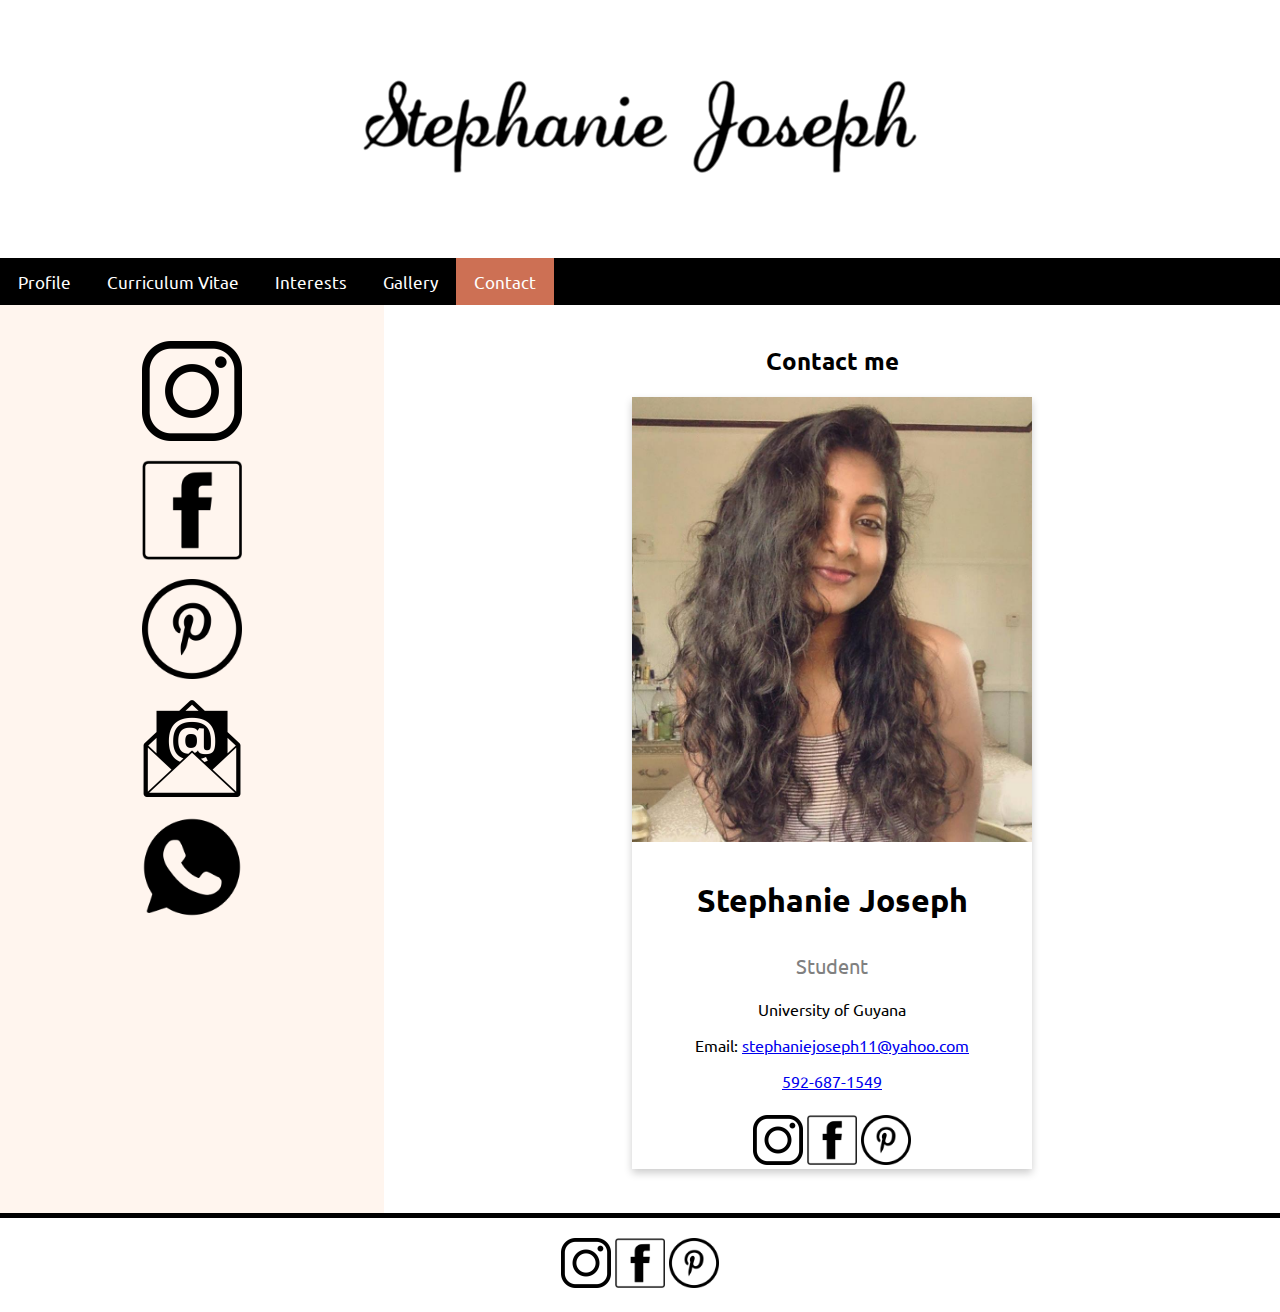
==== contact.html @ dca3a4a3 "First Commit" ====
<!DOCTYPE html>
<html lang="en">
<head>
<meta charset="UTF-8">
<meta name="viewport" content="width=device-width, initial-scale=1">
<link href="https://fonts.googleapis.com/css?family=Ubuntu" rel="stylesheet">
<link rel="stylesheet" href= "style.css">
<link rel="icon" type="image/png" href="fav.png">
<title>Stephanie Joseph</title>
<style>
 h3 {
   text-decoration: underline
 }
 </style>
</head>
<body>

<div class="header">
  <center><img src= "name.png"><center>
</div>

<div class="topnav" id="myTopnav">
  <a href="index.html" >Profile</a>
  <a href="cv.html">Curriculum Vitae</a>
  <a href="interests.html">Interests</a>
  <a href="gallery.html">Gallery</a>
  <a href="contact.html" class="active">Contact</a>
  <a href="javascript:void(0);" style="font-size:15px;" class="icon" onclick="myFunction()">&#9776;</a>
</div>

<script>
function myFunction() {
    var x = document.getElementById("myTopnav");
    if (x.className === "topnav") {
        x.className += " responsive";
    } else {
        x.className = "topnav";
    }
}
</script>

<div class="row">
  <div class="side">
    <center>
  <p><a href="https://www.instagram.com/stephie.lj/" target="_blank"><img src="insta.png" width="100px" height="100px"></a></p>
  <p><a href="https://www.facebook.com/stephanie.joseph.31337" target="_blank"><img src="fb.png" width="100px" height="100px"></a></p>
  <p><a href="https://www.pinterest.com/stephiejoseph/" target="_blank"><img src="pin.png" width="100px" height="100px"></a></p>
  <p><a href="mailto: stephaniejoseph11@yahoo.com" target="_blank"><img src="email.png" width="100px" height="100px"></a></p>
  <p><a href="tel:592-687-1549" target="_blank"><img src="whatsapp.png" width="100px" height="100px"></a></p>
    </center>
  </div>
  <div class="main">
    <h2 style="text-align:center">Contact me</h2>

<div class="card">
<img src="img6.jpg" alt="Stephanie" style="width:100%">
<h1>Stephanie Joseph</h1>
<p class="title">Student</p>
<p>University of Guyana</p>
<p>Email: <a href="mailto: stephaniejoseph11@yahoo.com">stephaniejoseph11@yahoo.com</a><p>
<p><a href="tel:592-687-1549">592-687-1549</a></p>
<div style="margin: 24px 0;">
  <a href="https://www.instagram.com/stephie.lj/" target="_blank"><img src="insta.png" width="50px" height="50px"></a>
  <a href="https://www.facebook.com/stephanie.joseph.31337" target="_blank"><img src="fb.png" width="50px" height="50px"></a>
  <a href="https://www.pinterest.com/stephiejoseph/" target="_blank"><img src="pin.png" width="50px" height="50px"></a>
</div>
  </div>
</div>
</div>
<div class="footer">
  <center>
  <a href="https://www.instagram.com/stephie.lj/" target="_blank"><img src="insta.png" width="50px" height="50px"></a>
  <a href="https://www.facebook.com/stephanie.joseph.31337" target="_blank"><img src="fb.png" width="50px" height="50px"></a>
  <a href="https://www.pinterest.com/stephiejoseph/" target="_blank"><img src="pin.png" width="50px" height="50px"></a>
</center>
</div>

</body>
</html>
---- style.css ----
* {
    box-sizing: border-box;
}

@font-face {
    font-family: 'adine_kirnbergregular';
    src: url('adine_kirnberg-webfont.woff2') format('woff2'),
         url('adine_kirnberg-webfont.woff') format('woff');
    font-weight: normal;
    font-style: normal;
}

h1,h2,h3,h4,p,th,td, button, a {
    font-family: 'Ubuntu', sans-serif;
}

button {
  font-size: 1rem;
}

h1 {
  line-height: 2;
}

#intro {
  line-height: 3;
  letter-spacing: 3;
  text-align: justify;
  font-size: 20px;
}
/* Style the body */
body {
    margin: 0;
}

/* Header/logo Title */
.header {
    padding: 60px;
    text-align: center;
    color: black;
}

.header , .footer {
  background-image: url("bg.JPG");

}

/* Increase the font size of the heading */
.header h1 {
    font-size: 40px;
    font-family: 'adine_kirnbergregular';
}

/* Style the top navigation bar */
#myTopnav {
  position: sticky;
  top: 0%;
  z-index: 1000;
}

.topnav {
  overflow: hidden;
  background-color: black;
}

.topnav a {
  float: left;
  display: block;
  color: white;
  text-align: center;
  padding: 13px 18px;
  text-decoration: none;
  font-size: 17px;
}

.topnav a:hover {
  background-color: #ddd;
  color: black;
}

.active {
  background-color: #CD7054;
  color: white;
}

.topnav .icon {
  display: none;
}

@media screen and (max-width: 600px) {
  .topnav a:not(:first-child) {display: none;}
  .topnav a.icon {
    float: right;
    display: block;
  }
}

@media screen and (max-width: 600px) {
  .topnav.responsive {position: relative;}
  .topnav.responsive .icon {
    position: absolute;
    right: 0;
    top: 0;
  }
  .topnav.responsive a {
    float: none;
    display: block;
    text-align: left;
  }
}

/* Column container */
.row {
    display: -ms-flexbox; /* IE10 */
    display: flex;
    -ms-flex-wrap: wrap; /* IE10 */
    flex-wrap: wrap;
}

/* Create two unequal columns that sits next to each other */
/* Sidebar/left column */
.side {
    -ms-flex: 30%; /* IE10 */
    flex: 30%;
    background-color: #FFF5EE;
    padding: 20px;
}

/* Main column */
.main {
    -ms-flex: 70%; /* IE10 */
    flex: 70%;
    background-color: white;
    padding: 20px;
}

/* Footer */
.footer {
    border-top: 5px solid black;
    padding: 20px;
    text-align: center;
}

/* Responsive layout - when the screen is less than 700px wide, make the two columns stack on top of each other instead of next to each other */
@media screen and (max-width: 700px) {
    .row {
        flex-direction: column;
    }
}

/* Responsive layout - when the screen is less than 400px wide, make the navigation links stack on top of each other instead of next to each other */
@media screen and (max-width: 400px) {
    .navbar a {
        float: none;
        width: 100%;
    }
}

table {
    border-collapse: collapse;
    border-spacing: 0;
    width: 100%;
    border: 2px solid #CD7054;
}

th, td {
    border: 2px solid #CD7054;
    text-align: left;
    padding: 8px;
}

/* The actual timeline (the vertical ruler) */
.timeline {
    position: relative;
    max-width: 1200px;
}

/* The actual timeline (the vertical ruler) */
.timeline::after {
    content: '';
    position: absolute;
    width: 6px;
    background-color: #CD7054;
    top: 0;
    bottom: 0;
    left: 50%;
    margin-left: -3px;
}

/* Container around content */
.container {
    padding: 10px 40px;
    position: relative;
    background-color: inherit;
    width: 50%;
}

/* The circles on the timeline */
.container::after {
    content: '';
    position: absolute;
    width: 25px;
    height: 25px;
    right: -17px;
    background-color: white;
    border: 4px solid #CD7054;
    top: 15px;
    border-radius: 50%;
}

/* Place the container to the left */
.left {
    left: 0;
}

/* Place the container to the right */
.right {
    left: 50%;
}

/* Add arrows to the left container (pointing right) */
.left::before {
    content: " ";
    height: 0;
    position: absolute;
    top: 22px;
    width: 0;
    z-index: 1;
    right: 30px;
    border: medium solid white;
    border-width: 10px 0 10px 10px;
    border-color: transparent transparent transparent white;
}

/* Add arrows to the right container (pointing left) */
.right::before {
    content: " ";
    height: 0;
    position: absolute;
    top: 22px;
    width: 0;
    z-index: 1;
    left: 30px;
    border: medium solid white;
    border-width: 10px 10px 10px 0;
    border-color: transparent white transparent transparent;
}

/* Fix the circle for containers on the right side */
.right::after {
    left: -16px;
}

/* The actual content */
.content {
    padding: 20px 30px;
    background-color: white;
    position: relative;
    border-radius: 6px;
    text-align: center;
}

/* Media queries - Responsive timeline on screens less than 600px wide */
@media screen and (max-width: 600px) {
  /* Place the timelime to the left */
  .timeline::after {
    left: 31px;
  }

  /* Make sure that all arrows are pointing leftwards */
  .container::before {
    left: 60px;
    border: medium solid white;
    border-width: 10px 10px 10px 0;
    border-color: transparent white transparent transparent;
  }

  /* Make sure all circles are at the same spot */
  .left::after, .right::after {
    left: 15px;
  }

  /* Make all right containers behave like the left ones */
  .right {
    left: 0%;
  }
}

.row1 {
    margin: 10px -16px;
}

/* Add padding BETWEEN each column */
.row1,
.row1 > .column1 {
    padding: 8px;
}

/* Create three equal columns that floats next to each other */
.column1 {
    float: left;
    width: 33.33%;
    display: none; /* Hide all elements by default */
}

/* Clear floats after rows */
.row1:after {
    content: "";
    display: table;
    clear: both;
}

/* Content */
.content {
    background-color: white;
    padding: 10px;
}

/* The "show" class is added to the filtered elements */
.show {
  display: block;
}

/* Style the buttons */
.btn {
  border: none;
  outline: none;
  padding: 12px 16px;
  background-color: white;
  cursor: pointer;
}

.btn:hover {
  background-color: #ddd;
}

.btn.active {
  background-color: #666;
  color: white;
}

div.gallery {
    margin: 12px;
    border: 1px solid black;
    float: left;
    width: 200px;
}

div.gallery:hover {
    border: 2px solid black;
}

div.gallery img {
    width: 100%;
    height: auto;
}

div.desc {
    padding: 15px;
    text-align: center;
    background-color: #FFF5EE;
}

.card {
  box-shadow: 0 4px 8px 0 rgba(0, 0, 0, 0.2);
  max-width: 400px;
  margin: auto;
  text-align: center;
  font-family: arial;
}

.title {
  color: grey;
  font-size: 20px;
}

button:hover, a:hover {
  opacity: 0.7;
}
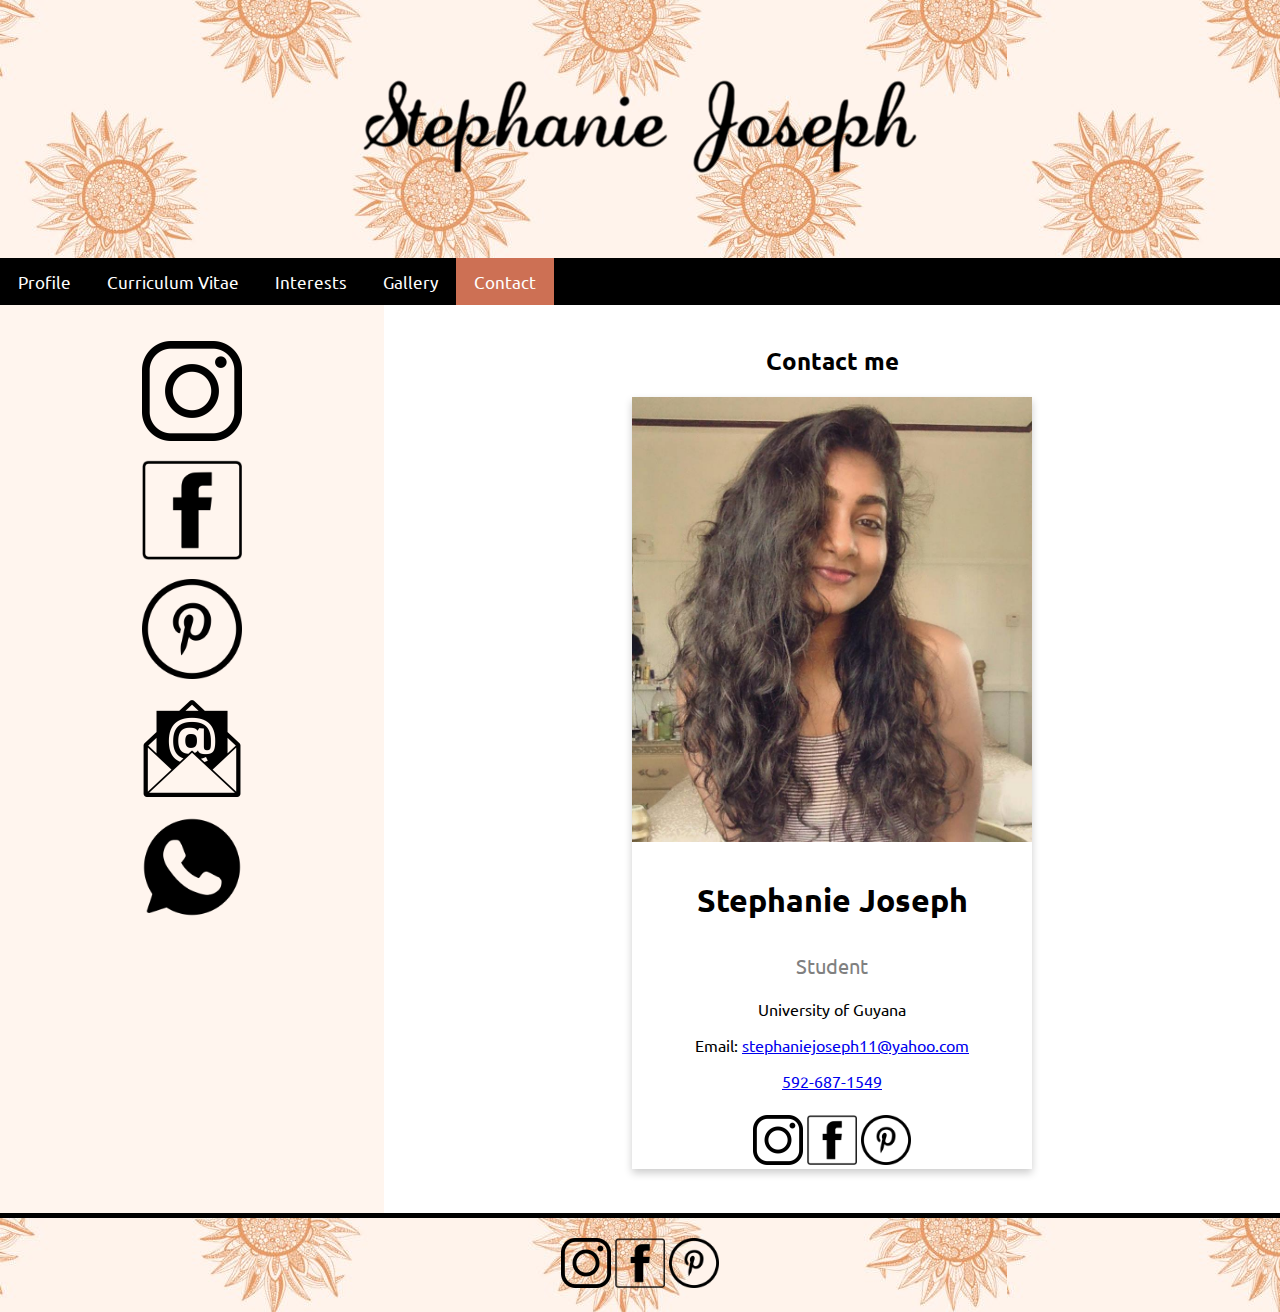
==== commit f13b4e07: "commit" ====
--- a/contact.html
+++ b/contact.html
@@ -5,7 +5,7 @@
 <meta name="viewport" content="width=device-width, initial-scale=1">
 <link href="https://fonts.googleapis.com/css?family=Ubuntu" rel="stylesheet">
 <link rel="stylesheet" href= "style.css">
-<link rel="icon" type="image/png" href="fav.png">
+<link rel="icon" type="image/ico" href="fav.ico">
 <title>Stephanie Joseph</title>
 <style>
  h3 {
--- a/style.css
+++ b/style.css
@@ -41,7 +41,7 @@
 }
 
 .header , .footer {
-  background-image: url("bg.JPG");
+  background-image: url("bg.jpg");
 
 }
 
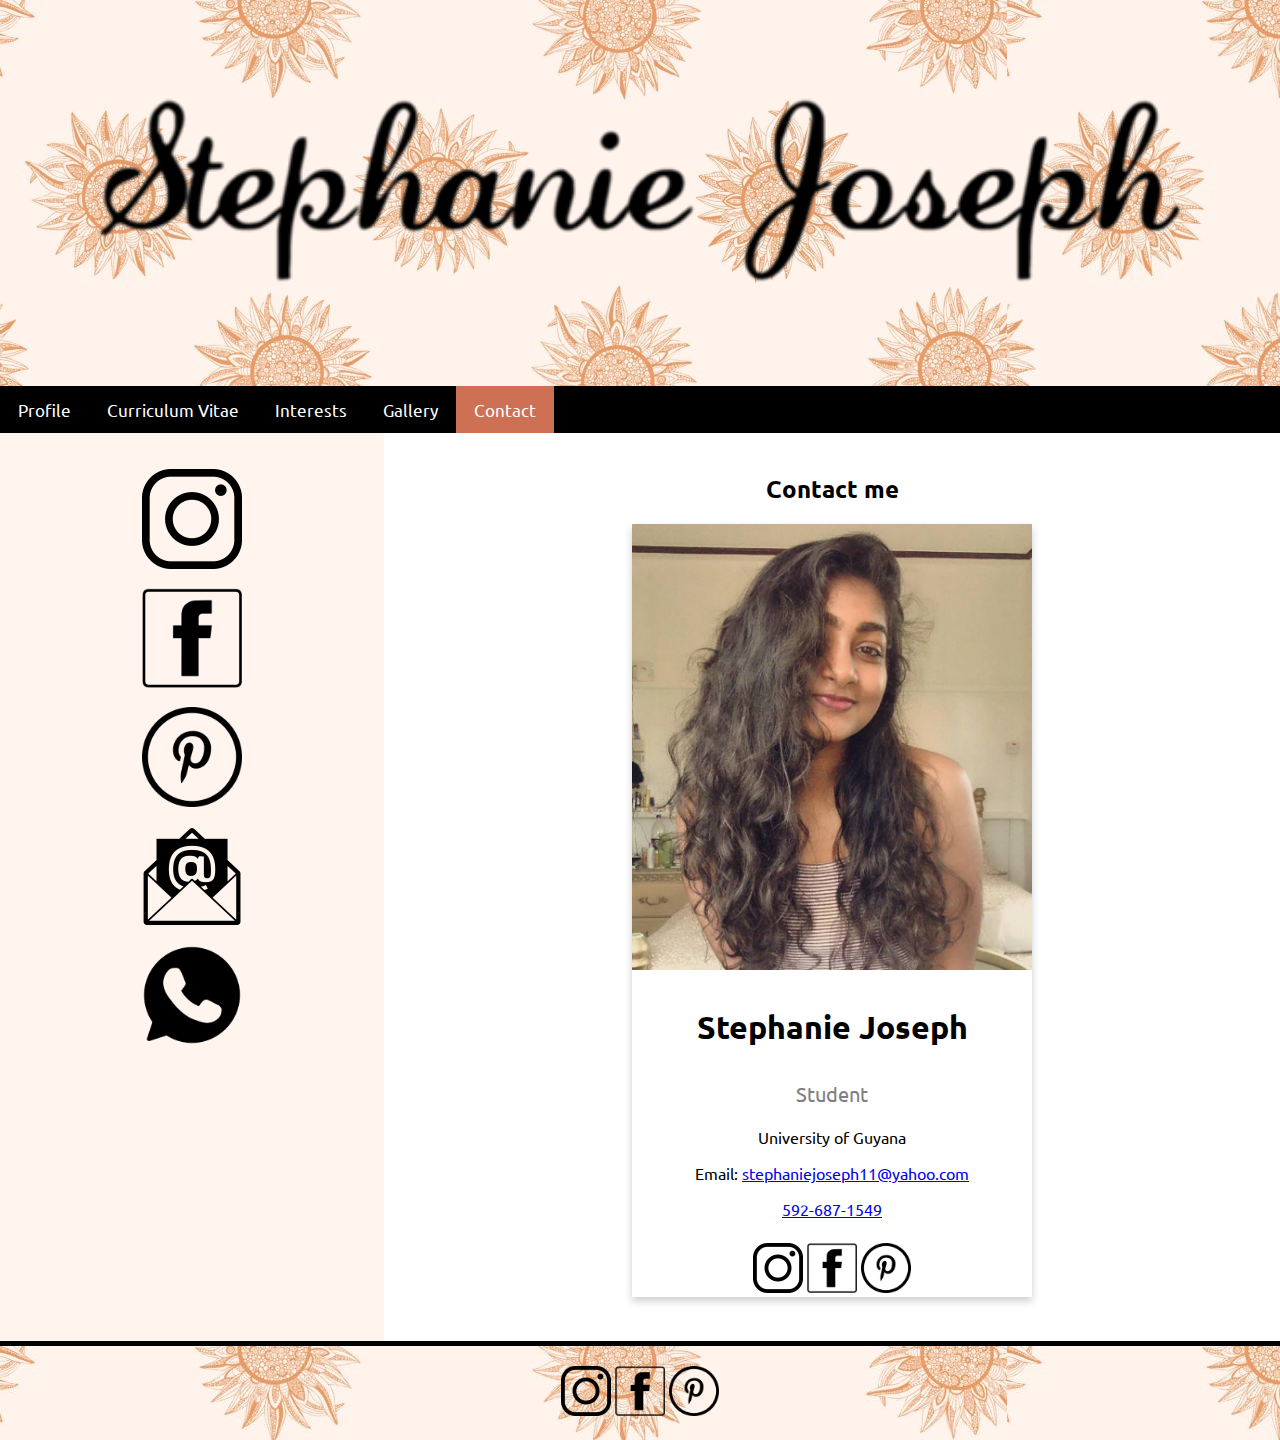
==== commit 7213e707: "commit" ====
--- a/contact.html
+++ b/contact.html
@@ -5,7 +5,7 @@
 <meta name="viewport" content="width=device-width, initial-scale=1">
 <link href="https://fonts.googleapis.com/css?family=Ubuntu" rel="stylesheet">
 <link rel="stylesheet" href= "style.css">
-<link rel="icon" type="image/ico" href="fav.ico">
+<link rel="icon" type="image/ico" href="fav.png">
 <title>Stephanie Joseph</title>
 <style>
  h3 {
@@ -16,7 +16,7 @@
 <body>
 
 <div class="header">
-  <center><img src= "name.png"><center>
+  <center><img src= "name.png" class="responsive"><center>
 </div>
 
 <div class="topnav" id="myTopnav">
--- a/style.css
+++ b/style.css
@@ -20,6 +20,11 @@
 
 h1 {
   line-height: 2;
+}
+
+.responsive {
+    width: 100%;
+    height: auto;
 }
 
 #intro {
